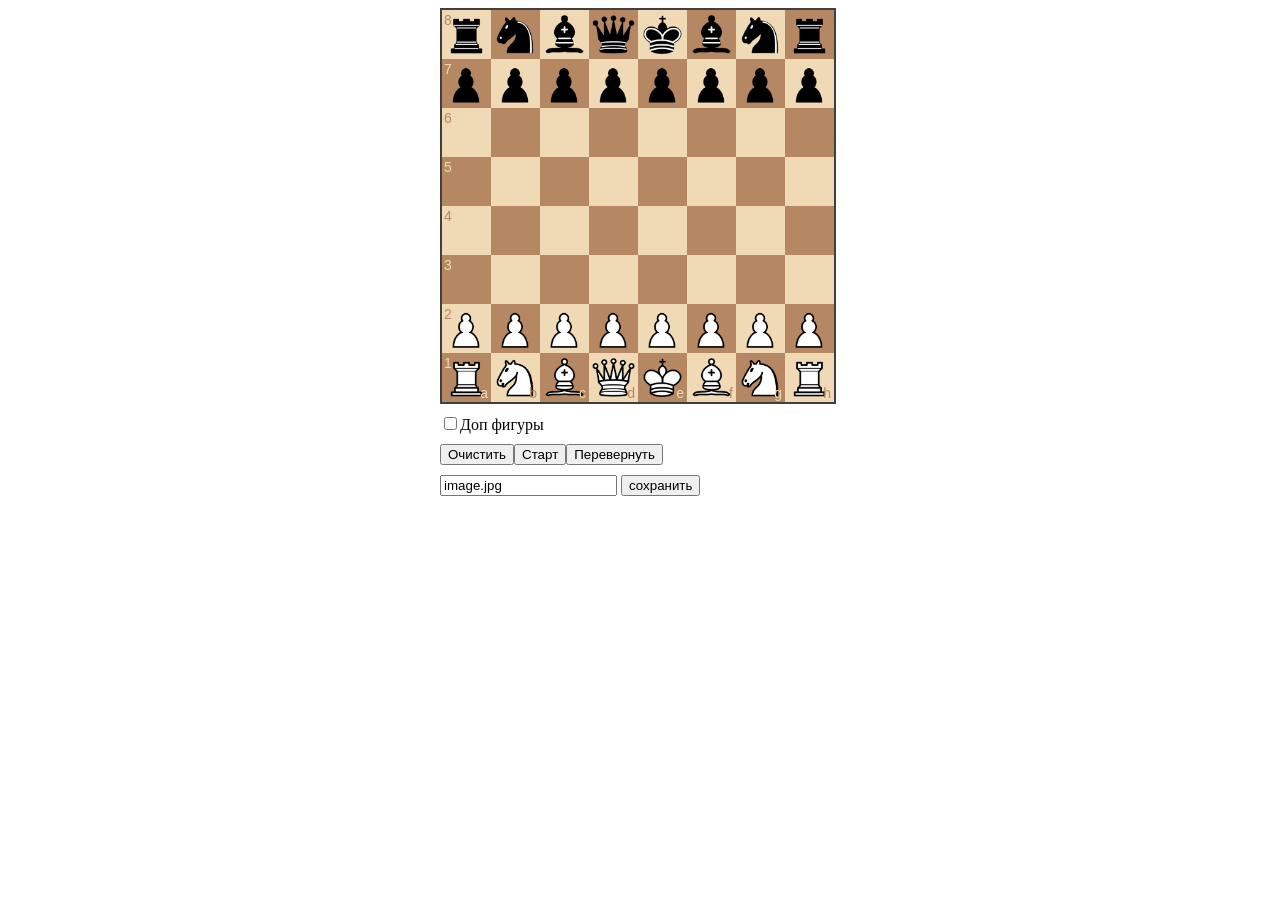
==== docs/index.html @ c86e334f "added docs folder" ====
<!DOCTYPE html>
<html lang="ru">
<head>
	<meta charset="UTF-8">

	<!-- Titles -->
	<title>Chess</title>
  <meta name="description" content="">
	<meta name="keywords" content="">

	<link rel="stylesheet" href="css/chessboard-1.0.0.css">
	<link rel="stylesheet" href="css/loader.css">
  <link rel="stylesheet" href="css/style.css">

</head>
<body>
	
	<!-- Container -->
  <div style="width: 400px;margin: 0 auto">
		
		<!-- Wrapper -->
    <div style="position:relative;">
      <!-- Board -->
      <div id="board" style="width: 400px; margin: 0 auto"></div>	
      
      <!-- Spinner -->
      <div id="spinner" class="spinnerWrapper centered d-none">
        <div class="spinner">
          <div></div>
        </div>
      </div>
		</div>

		<!-- Additionals figures -->
    <div style="margin: 10px 0">
    	<input id="spare" type="checkbox">Доп фигуры</input>
  	</div>
  
	  <!-- Buttons -->
    <div style="display:flex;margin-bottom:10px">
      <button id="clear">Очистить</button>
	    <button id="start">Старт</button>
	    <button id="flip">Перевернуть</button>
	  </div>

	  <div style="">
	    <input id="file" type="text" value="image.jpg">
      <button id="save" style="">сохранить</button>
	  </div>
	  
	  <a id="download" download="image.jpg" href="" style="display:none"></a>

	</div>

	<!-- Scripts -->
	<script src="js/jquery-3.5.1.min.js"></script>
	<script src="js/chessboard-1.0.0.min.js"></script>
	<script src="js/html2canvas.min.js"></script>
	<script src="js/FileSaver.min.js"></script>
	<script src="js/main.js"></script>
	
</body>
</html>
---- docs/css/chessboard-1.0.0.css ----
/*! chessboard.js v1.0.0 | (c) 2019 Chris Oakman | MIT License chessboardjs.com/license */

.clearfix-7da63 {
  clear: both;
}

.board-b72b1 {
  border: 2px solid #404040;
  box-sizing: content-box;
}

.square-55d63 {
  float: left;
  position: relative;

  /* disable any native browser highlighting */
  -webkit-touch-callout: none;
    -webkit-user-select: none;
     -khtml-user-select: none;
       -moz-user-select: none;
        -ms-user-select: none;
            user-select: none;
}

.white-1e1d7 {
  background-color: #f0d9b5;
  color: #b58863;
}

.black-3c85d {
  background-color: #b58863;
  color: #f0d9b5;
}

.highlight1-32417, .highlight2-9c5d2 {
  box-shadow: inset 0 0 3px 3px yellow;
}

.notation-322f9 {
  cursor: default;
  font-family: "Helvetica Neue", Helvetica, Arial, sans-serif;
  font-size: 14px;
  position: absolute;
}

.alpha-d2270 {
  bottom: 1px;
  right: 3px;
}

.numeric-fc462 {
  top: 2px;
  left: 2px;
}
---- docs/css/loader.css ----
@keyframes eclipse {
   0 % {
     transform: rotate(0deg);
   }
   50% {
     transform: rotate(180deg);
   }
   100% {
     transform: rotate(360deg);
   }
}
.spinnerWrapper {
    width: 100px;
    height: 100px;
}

.spinner {
    position: relative;
    width: 100%;
    height: 100%;
}

.centered {
    position: absolute;
    z-index: 1000;
    top: 50%;
    left: 50%;
    transform: translate(-50%,-50%);
}

.spinner div {
  position: absolute;
  animation: eclipse 0.8s linear infinite;
  width: 100%;
  height: 100%;
  border-radius: 90%;
  box-shadow: 0 6px 0 0 #000;
  /* box-shadow: 0 4px 0 0 #655dc1; */
  transform-origin: 50% 51%;
}

.d-none {
  display: none
}
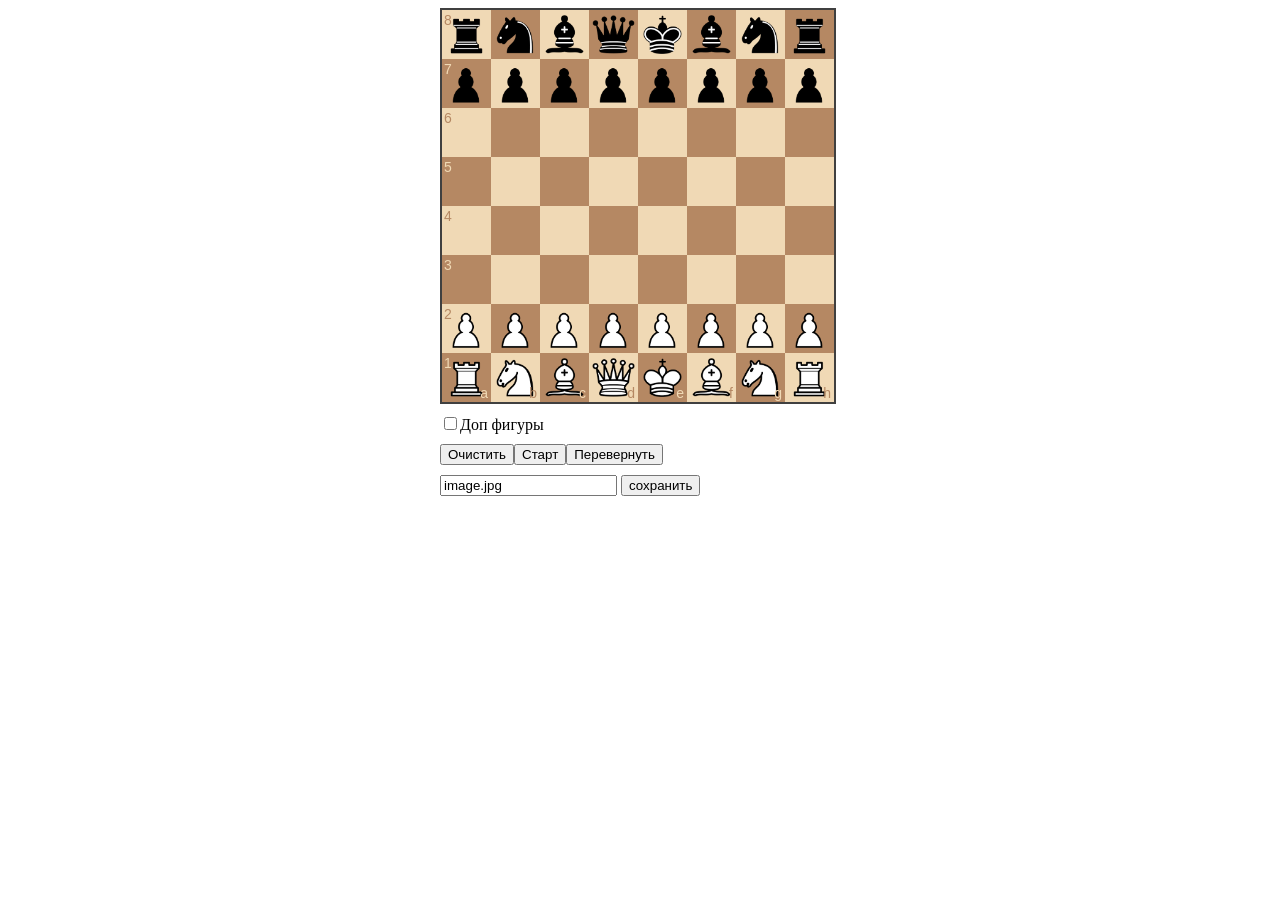
==== commit 0b3d1ffc: "added scale" ====
--- a/docs/index.html
+++ b/docs/index.html
@@ -10,7 +10,6 @@
 
 	<link rel="stylesheet" href="css/chessboard-1.0.0.css">
 	<link rel="stylesheet" href="css/loader.css">
-  <link rel="stylesheet" href="css/style.css">
 
 </head>
 <body>
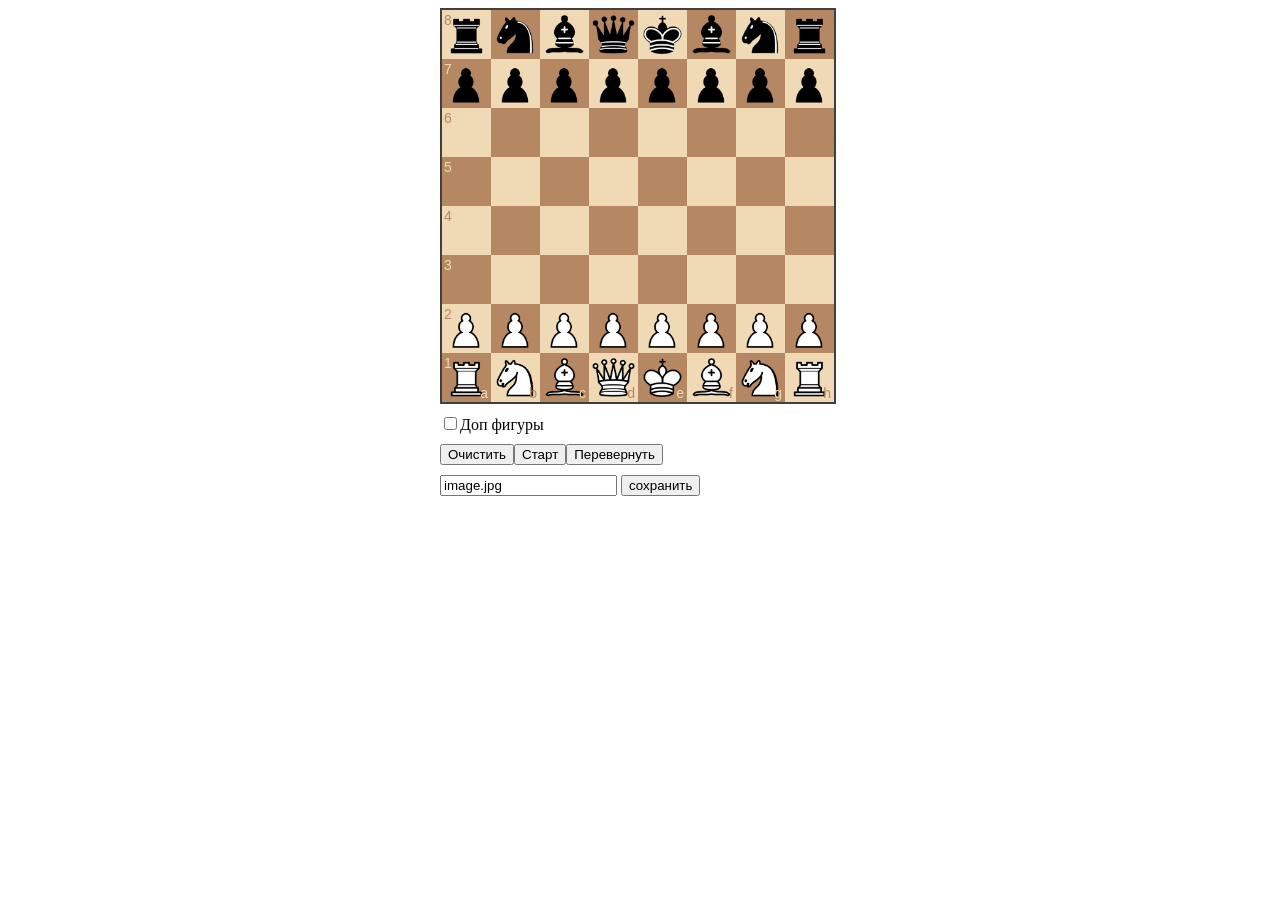
==== commit 7bf61158: "added blob libraries" ====
--- a/docs/index.html
+++ b/docs/index.html
@@ -56,6 +56,8 @@
 	<script src="js/chessboard-1.0.0.min.js"></script>
 	<script src="js/html2canvas.min.js"></script>
 	<script src="js/FileSaver.min.js"></script>
+	<script src="js/Blob.js"></script>
+	<script src="js/canvas-toBlob.js"></script>
 	<script src="js/main.js"></script>
 	
 </body>
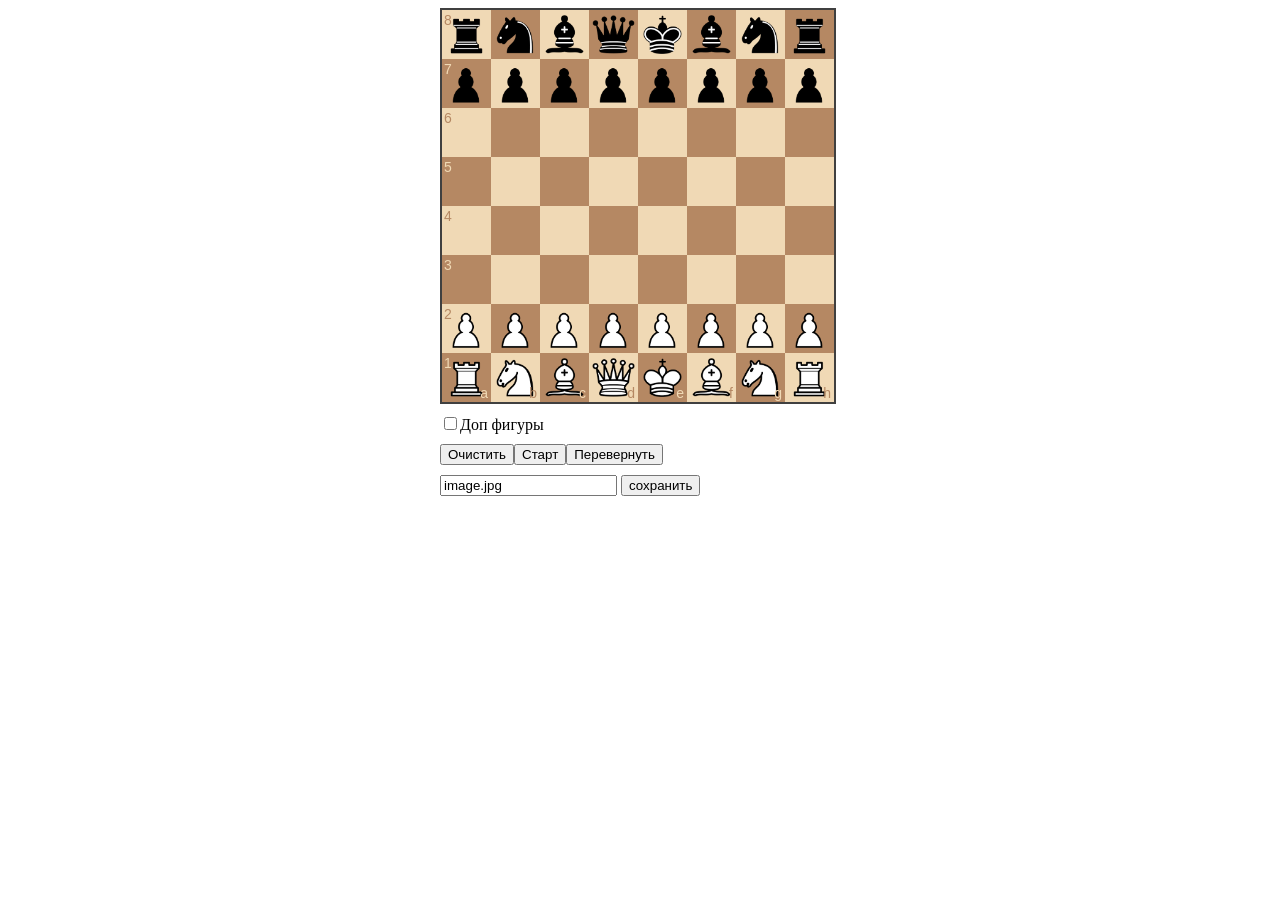
==== commit 0d824a62: "exluded old libraries" ====
--- a/docs/index.html
+++ b/docs/index.html
@@ -56,8 +56,8 @@
 	<script src="js/chessboard-1.0.0.min.js"></script>
 	<script src="js/html2canvas.min.js"></script>
 	<script src="js/FileSaver.min.js"></script>
-	<script src="js/Blob.js"></script>
-	<script src="js/canvas-toBlob.js"></script>
+	<!-- <script src="js/Blob.js"></script> -->
+	<!-- <script src="js/canvas-toBlob.js"></script> -->
 	<script src="js/main.js"></script>
 	
 </body>
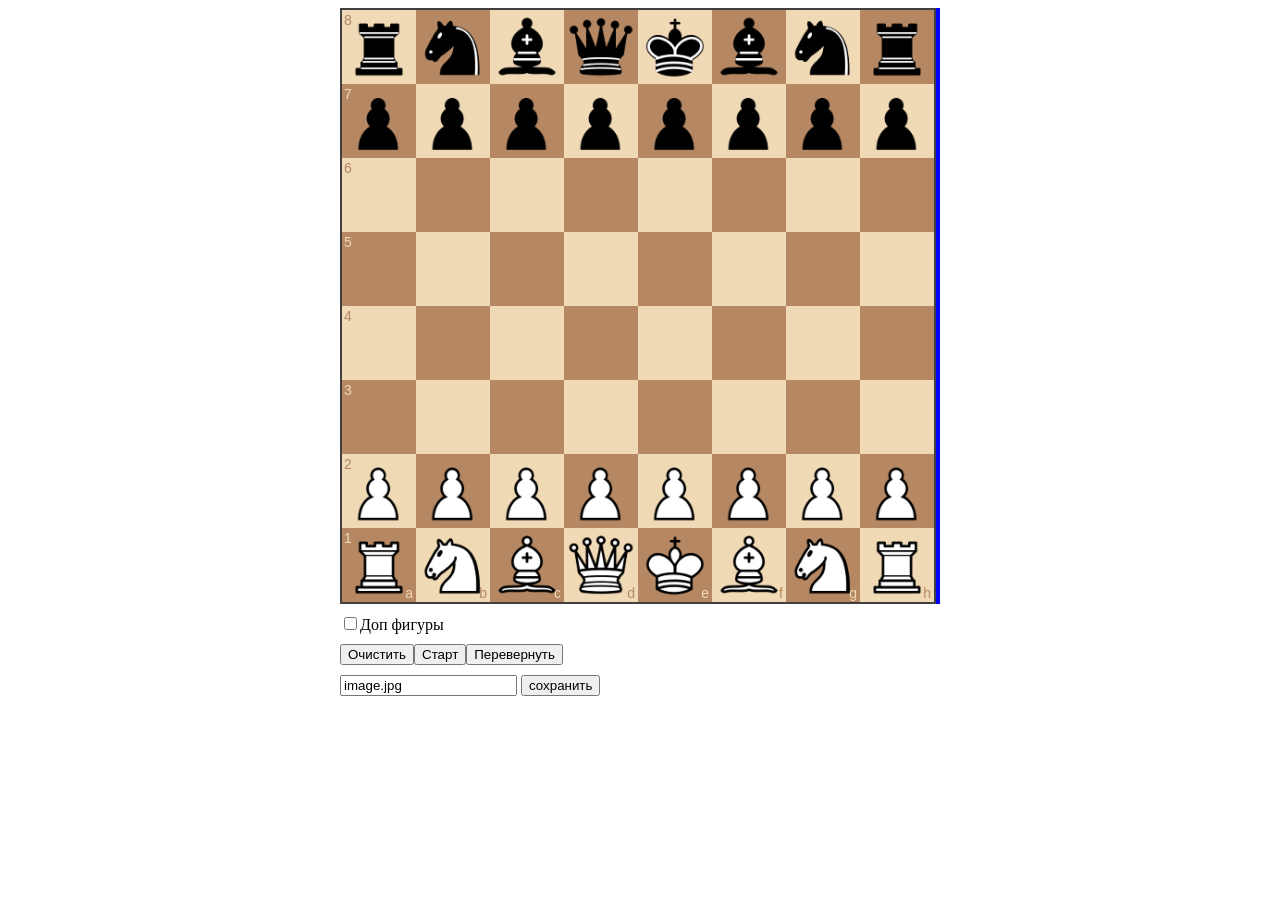
==== commit 375d7a3f: "fixed board size issue" ====
--- a/docs/index.html
+++ b/docs/index.html
@@ -15,12 +15,13 @@
 <body>
 	
 	<!-- Container -->
-  <div style="width: 400px;margin: 0 auto">
+  <div style="width: 600px;margin: 0 auto">
 		
 		<!-- Wrapper -->
-    <div style="position:relative;">
+    <!-- <div style="position:relative;"> -->
       <!-- Board -->
-      <div id="board" style="width: 400px; margin: 0 auto"></div>	
+      <div id="board" style="background:blue"></div>	
+      <!-- <div id="board" style="width: 400px; margin: 0 auto;border: 1px solid"></div>	*/ -->
       
       <!-- Spinner -->
       <div id="spinner" class="spinnerWrapper centered d-none">
@@ -28,7 +29,7 @@
           <div></div>
         </div>
       </div>
-		</div>
+		<!-- </div> -->
 
 		<!-- Additionals figures -->
     <div style="margin: 10px 0">
@@ -53,7 +54,8 @@
 
 	<!-- Scripts -->
 	<script src="js/jquery-3.5.1.min.js"></script>
-	<script src="js/chessboard-1.0.0.min.js"></script>
+	<!-- <script src="js/chessboard-1.0.0.min.js"></script> -->
+	<script src="js/chessboard-1.0.0.js"></script>
 	<script src="js/html2canvas.min.js"></script>
 	<script src="js/FileSaver.min.js"></script>
 	<!-- <script src="js/Blob.js"></script> -->
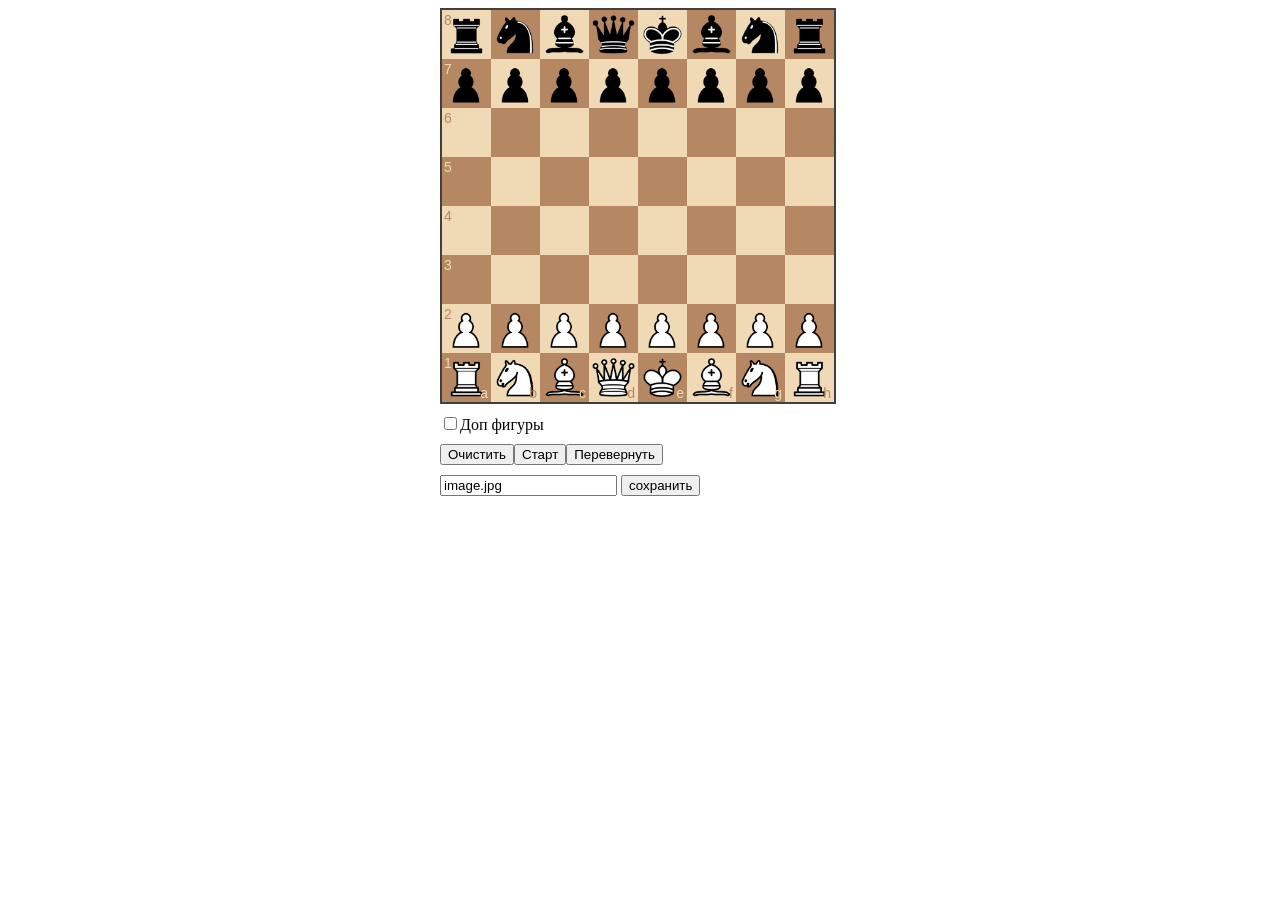
==== commit 5007e6ea: "code cleanup" ====
--- a/docs/index.html
+++ b/docs/index.html
@@ -15,12 +15,12 @@
 <body>
 	
 	<!-- Container -->
-  <div style="width: 600px;margin: 0 auto">
+  <div style="width: 400px;margin: 0 auto">
 		
 		<!-- Wrapper -->
     <!-- <div style="position:relative;"> -->
       <!-- Board -->
-      <div id="board" style="background:blue"></div>	
+      <div id="board" style="width: 400px"></div>	
       <!-- <div id="board" style="width: 400px; margin: 0 auto;border: 1px solid"></div>	*/ -->
       
       <!-- Spinner -->
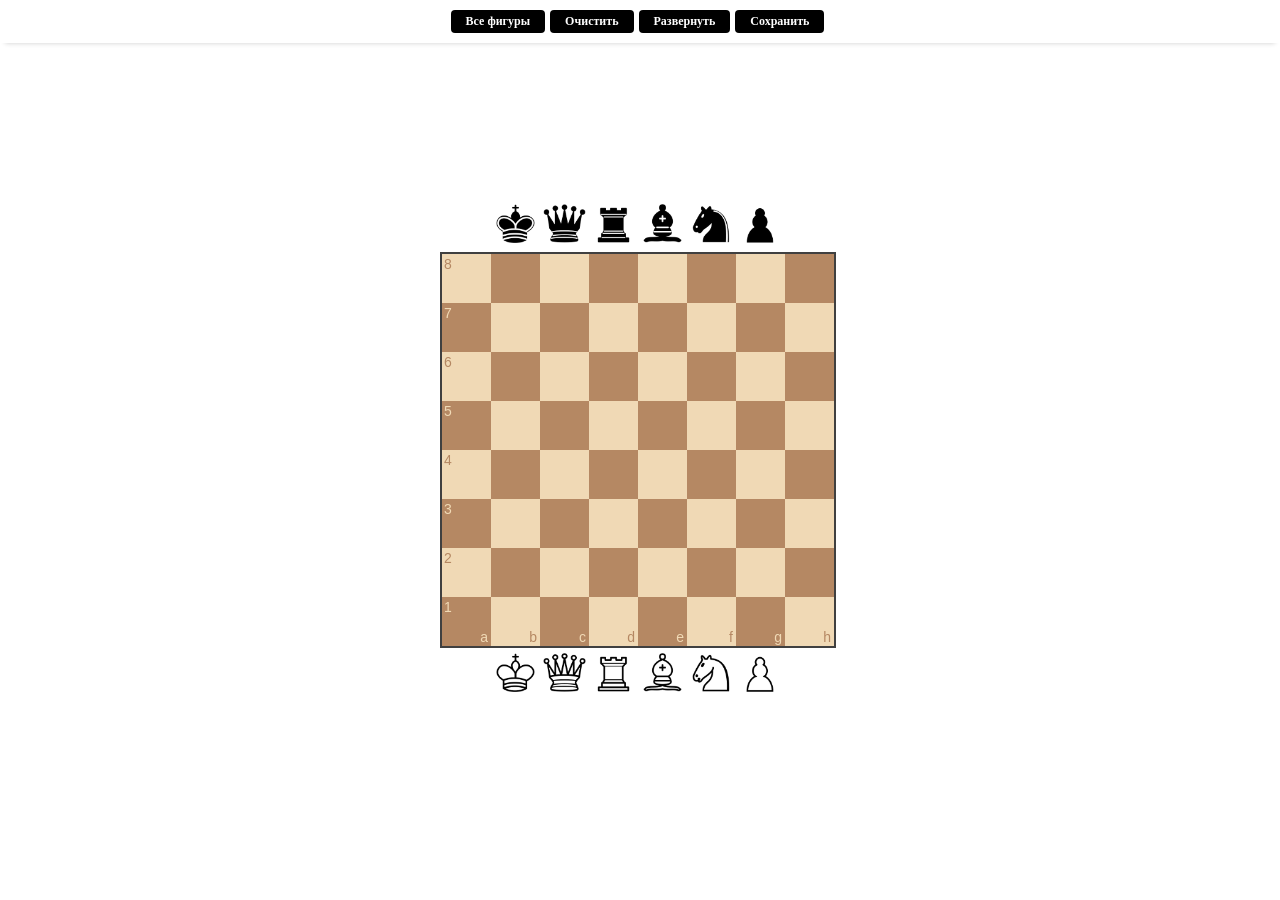
==== commit 0ea6ecfb: "updated view" ====
--- a/docs/index.html
+++ b/docs/index.html
@@ -10,18 +10,28 @@
 
 	<link rel="stylesheet" href="css/chessboard-1.0.0.css">
 	<link rel="stylesheet" href="css/loader.css">
+	<link rel="stylesheet" href="css/style.css">
 
 </head>
 <body>
 	
+	<div class="header">
+	  <div style="display:flex">
+	    <div class="button" id="start">Все фигуры</div>
+	    <div class="button" id="clear">Очистить</div>
+	    <div class="button" id="flip">Развернуть</div>
+	    <div class="button" id="save" >Сохранить</div>
+	    <!-- <input class="text-input" id="file" type="text" value="image.jpg"> -->
+	  </div>
+	</div>
+
 	<!-- Container -->
-  <div style="width: 400px;margin: 0 auto">
+  <div class="container" style="width: 400px">
 		
 		<!-- Wrapper -->
     <!-- <div style="position:relative;"> -->
       <!-- Board -->
       <div id="board" style="width: 400px"></div>	
-      <!-- <div id="board" style="width: 400px; margin: 0 auto;border: 1px solid"></div>	*/ -->
       
       <!-- Spinner -->
       <div id="spinner" class="spinnerWrapper centered d-none">
@@ -32,21 +42,9 @@
 		<!-- </div> -->
 
 		<!-- Additionals figures -->
-    <div style="margin: 10px 0">
+<!--     <div style="margin: 10px 0">
     	<input id="spare" type="checkbox">Доп фигуры</input>
-  	</div>
-  
-	  <!-- Buttons -->
-    <div style="display:flex;margin-bottom:10px">
-      <button id="clear">Очистить</button>
-	    <button id="start">Старт</button>
-	    <button id="flip">Перевернуть</button>
-	  </div>
-
-	  <div style="">
-	    <input id="file" type="text" value="image.jpg">
-      <button id="save" style="">сохранить</button>
-	  </div>
+  	</div> -->
 	  
 	  <a id="download" download="image.jpg" href="" style="display:none"></a>
 
@@ -54,8 +52,7 @@
 
 	<!-- Scripts -->
 	<script src="js/jquery-3.5.1.min.js"></script>
-	<!-- <script src="js/chessboard-1.0.0.min.js"></script> -->
-	<script src="js/chessboard-1.0.0.js"></script>
+	<script src="js/chessboard-1.0.0.min.js"></script>
 	<script src="js/html2canvas.min.js"></script>
 	<script src="js/FileSaver.min.js"></script>
 	<!-- <script src="js/Blob.js"></script> -->
--- a/docs/css/style.css
+++ b/docs/css/style.css
@@ -0,0 +1,49 @@
+body {
+	margin: 0;
+	padding: 0;
+}
+
+.container {
+	position: absolute;
+	top: 50%;
+	left: 50%;
+	transform: translate(-50%, -50%);
+}
+
+.header {
+	position: fixed;
+	left:0; right:0;
+  display: flex;
+  justify-content: center;
+  align-items: center;
+  padding: 10px 20px;
+  box-shadow: 0 5px 5px -5px rgba(0,0,0, 0.2);
+  background: #FFF;
+  z-index: 10;
+}
+
+.button {
+	display: inline-block;
+	border-radius: 4px;
+	/*border: 1px solid grey;*/
+	/*background: #6872E3;*/
+	background: #000;
+	color: #fff;
+	padding: 4px 15px;
+	font-weight: bold;
+	font-size: 12px;
+	font-family: Calibri;
+	cursor: pointer;
+	/*transition: all .66s ease-out;*/
+	text-align: center;
+	margin-right: 5px;
+}
+
+.text-input {
+	border: 1px solid;
+	border-radius: 4px;
+	padding: 4px 5px;
+	font-size: 12px;
+	outline: none;
+}
+
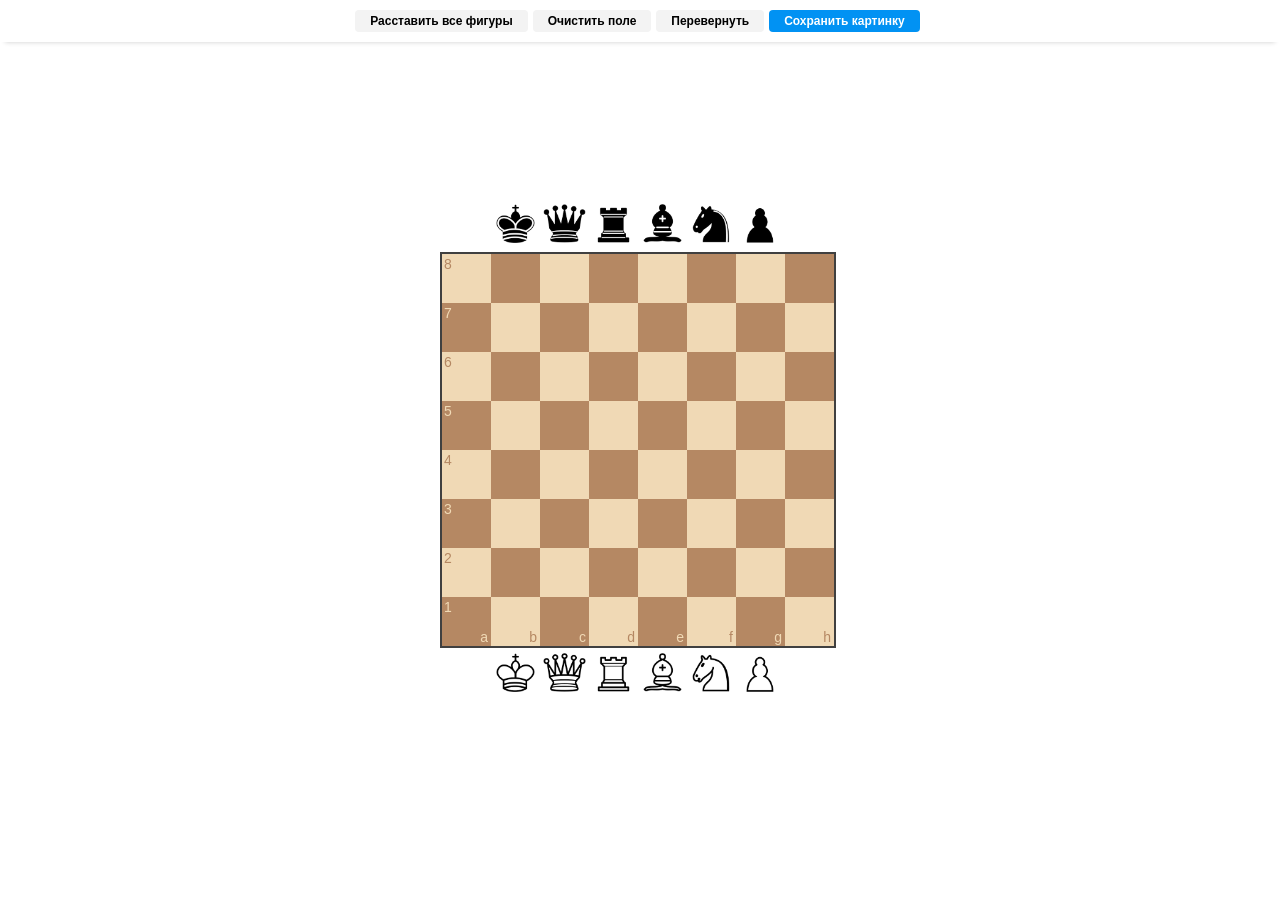
==== commit 030406d0: "update styles" ====
--- a/docs/index.html
+++ b/docs/index.html
@@ -16,13 +16,13 @@
 <body>
 	
 	<div class="header">
-	  <div style="display:flex">
-	    <div class="button" id="start">Все фигуры</div>
-	    <div class="button" id="clear">Очистить</div>
-	    <div class="button" id="flip">Развернуть</div>
-	    <div class="button" id="save" >Сохранить</div>
-	    <!-- <input class="text-input" id="file" type="text" value="image.jpg"> -->
-	  </div>
+    <div style="display:flex">
+      <div class="button" id="start">Расставить все фигуры</div>
+      <div class="button" id="clear">Очистить поле</div>
+      <div class="button" id="flip">Перевернуть</div>
+      <div class="button button-save" id="save">Сохранить картинку</div>
+      <!-- <input class="text-input" id="file" type="text" value="image.jpg"> -->
+    </div>
 	</div>
 
 	<!-- Container -->
--- a/docs/css/style.css
+++ b/docs/css/style.css
@@ -25,10 +25,10 @@
 .button {
 	display: inline-block;
 	border-radius: 4px;
-	/*border: 1px solid grey;*/
+	/* border: 1px solid grey; */
 	/*background: #6872E3;*/
-	background: #000;
-	color: #fff;
+	background: rgb(243, 243, 243);
+	color: #000;
 	padding: 4px 15px;
 	font-weight: bold;
 	font-size: 12px;
@@ -37,6 +37,12 @@
 	/*transition: all .66s ease-out;*/
 	text-align: center;
 	margin-right: 5px;
+  font-family: Arial, Helvetica, sans-serif;
+}
+.button-save{
+  background: #0192F3;
+  color: #fff;
+  border: 0px;
 }
 
 .text-input {
